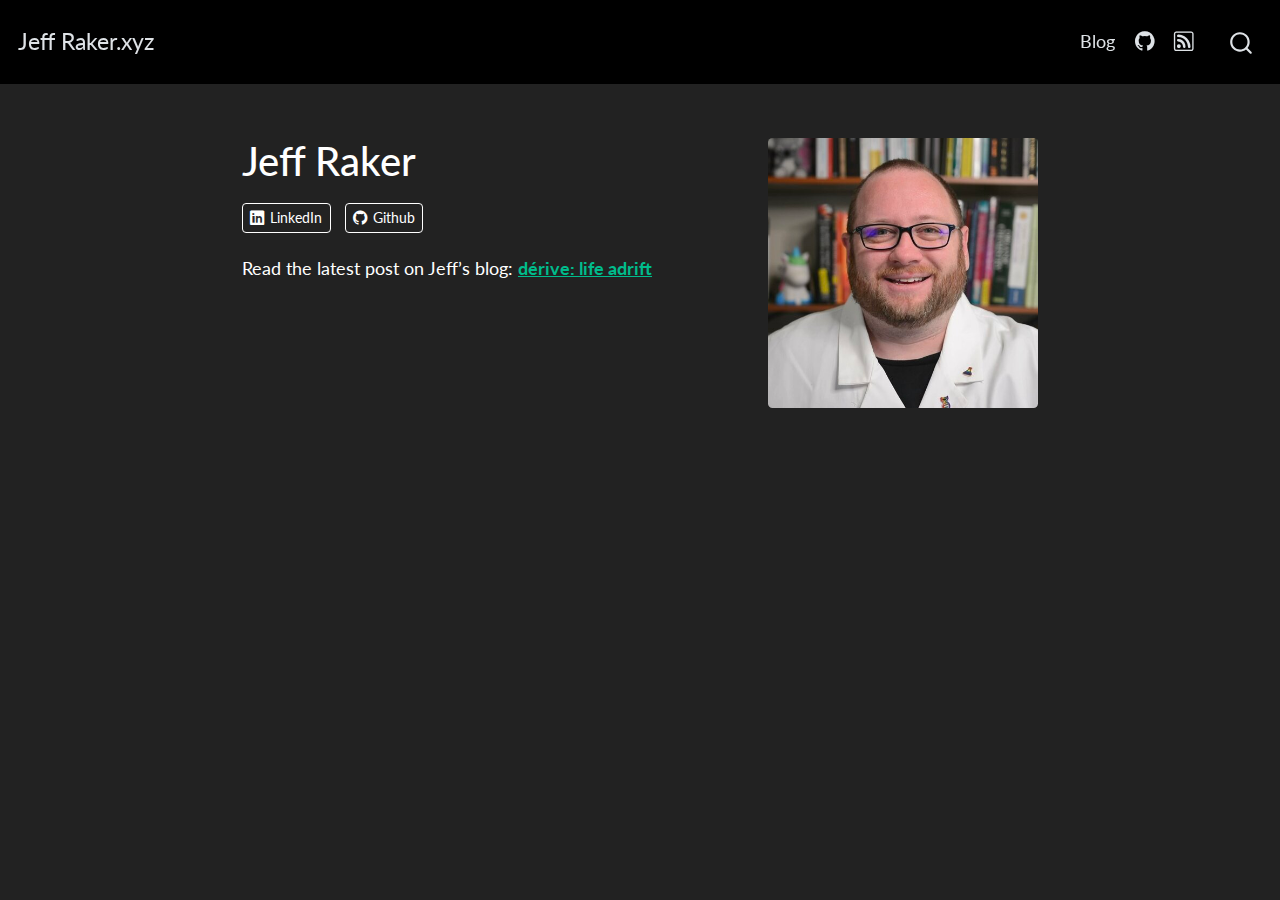
==== index.html @ 0c9b07fd "Create" ====
<!DOCTYPE html>
<html xmlns="http://www.w3.org/1999/xhtml" lang="en" xml:lang="en"><head>

<meta charset="utf-8">
<meta name="generator" content="quarto-1.2.269">

<meta name="viewport" content="width=device-width, initial-scale=1.0, user-scalable=yes">


<title>Jeff Raker.xyz - Jeff Raker</title>
<style>
code{white-space: pre-wrap;}
span.smallcaps{font-variant: small-caps;}
div.columns{display: flex; gap: min(4vw, 1.5em);}
div.column{flex: auto; overflow-x: auto;}
div.hanging-indent{margin-left: 1.5em; text-indent: -1.5em;}
ul.task-list{list-style: none;}
ul.task-list li input[type="checkbox"] {
  width: 0.8em;
  margin: 0 0.8em 0.2em -1.6em;
  vertical-align: middle;
}
</style>


<script src="site_libs/quarto-nav/quarto-nav.js"></script>
<script src="site_libs/clipboard/clipboard.min.js"></script>
<script src="site_libs/quarto-search/autocomplete.umd.js"></script>
<script src="site_libs/quarto-search/fuse.min.js"></script>
<script src="site_libs/quarto-search/quarto-search.js"></script>
<meta name="quarto:offset" content="./">
<script src="site_libs/quarto-html/quarto.js"></script>
<script src="site_libs/quarto-html/popper.min.js"></script>
<script src="site_libs/quarto-html/tippy.umd.min.js"></script>
<link href="site_libs/quarto-html/tippy.css" rel="stylesheet">
<link href="site_libs/quarto-html/quarto-syntax-highlighting-dark.css" rel="stylesheet" id="quarto-text-highlighting-styles">
<script src="site_libs/bootstrap/bootstrap.min.js"></script>
<link href="site_libs/bootstrap/bootstrap-icons.css" rel="stylesheet">
<link href="site_libs/bootstrap/bootstrap.min.css" rel="stylesheet" id="quarto-bootstrap" data-mode="dark">
<script id="quarto-search-options" type="application/json">{
  "location": "navbar",
  "copy-button": false,
  "collapse-after": 3,
  "panel-placement": "end",
  "type": "overlay",
  "limit": 20,
  "language": {
    "search-no-results-text": "No results",
    "search-matching-documents-text": "matching documents",
    "search-copy-link-title": "Copy link to search",
    "search-hide-matches-text": "Hide additional matches",
    "search-more-match-text": "more match in this document",
    "search-more-matches-text": "more matches in this document",
    "search-clear-button-title": "Clear",
    "search-detached-cancel-button-title": "Cancel",
    "search-submit-button-title": "Submit"
  }
}</script>


<link rel="stylesheet" href="styles.css">
</head>

<body class="nav-fixed fullcontent">

<div id="quarto-search-results"></div>
  <header id="quarto-header" class="headroom fixed-top">
    <nav class="navbar navbar-expand-lg navbar-dark ">
      <div class="navbar-container container-fluid">
      <div class="navbar-brand-container">
    <a class="navbar-brand" href="./index.html">
    <span class="navbar-title">Jeff Raker.xyz</span>
    </a>
  </div>
          <button class="navbar-toggler" type="button" data-bs-toggle="collapse" data-bs-target="#navbarCollapse" aria-controls="navbarCollapse" aria-expanded="false" aria-label="Toggle navigation" onclick="if (window.quartoToggleHeadroom) { window.quartoToggleHeadroom(); }">
  <span class="navbar-toggler-icon"></span>
</button>
          <div class="collapse navbar-collapse" id="navbarCollapse">
            <ul class="navbar-nav navbar-nav-scroll ms-auto">
  <li class="nav-item">
    <a class="nav-link" href="./blog.html">
 <span class="menu-text">Blog</span></a>
  </li>  
  <li class="nav-item compact">
    <a class="nav-link" href="https://github.com/"><i class="bi bi-github" role="img">
</i> 
 <span class="menu-text"></span></a>
  </li>  
  <li class="nav-item compact">
    <a class="nav-link" href="./blog.xml"><i class="bi bi-rss" role="img">
</i> 
 <span class="menu-text"></span></a>
  </li>  
</ul>
              <div id="quarto-search" class="" title="Search"></div>
          </div> <!-- /navcollapse -->
      </div> <!-- /container-fluid -->
    </nav>
</header>
<!-- content -->
<div id="quarto-content" class="quarto-container page-columns page-rows-contents page-layout-article page-navbar">
<!-- sidebar -->
<!-- margin-sidebar -->
    
<!-- main -->
<div class="quarto-about-solana column-body">
  <div class="about-entity">
    <div class="entity-contents">
      <header id="title-block-header" class="quarto-title-block default">
<div class="quarto-title">
<h1 class="title">Jeff Raker</h1>
</div>
<div class="quarto-title-meta">
  </div>
</header> <div class="about-links">
  <a href="https://www.linkedin.com/in/jeffrey-r-raker" class="about-link">
    <i class="bi bi-linkedin"></i>
     <span class="about-link-text">LinkedIn</span>
  </a>
  <a href="https://github.com/jraker01" class="about-link">
    <i class="bi bi-github"></i>
     <span class="about-link-text">Github</span>
  </a>
</div>
      <div class="about-contents"><main class="content" id="quarto-document-content">
<p>Read the latest post on Jeff’s blog: <a href="./blog.html"><strong>dérive: life adrift</strong></a></p>


</main></div>
    </div>
    <img src="jeff_profile.jpeg" class="about-image
  rounded " style="width: 15em;">
  </div>
</div>
 <!-- /main -->
<script id="quarto-html-after-body" type="application/javascript">
window.document.addEventListener("DOMContentLoaded", function (event) {
  const toggleBodyColorMode = (bsSheetEl) => {
    const mode = bsSheetEl.getAttribute("data-mode");
    const bodyEl = window.document.querySelector("body");
    if (mode === "dark") {
      bodyEl.classList.add("quarto-dark");
      bodyEl.classList.remove("quarto-light");
    } else {
      bodyEl.classList.add("quarto-light");
      bodyEl.classList.remove("quarto-dark");
    }
  }
  const toggleBodyColorPrimary = () => {
    const bsSheetEl = window.document.querySelector("link#quarto-bootstrap");
    if (bsSheetEl) {
      toggleBodyColorMode(bsSheetEl);
    }
  }
  toggleBodyColorPrimary();  
  const clipboard = new window.ClipboardJS('.code-copy-button', {
    target: function(trigger) {
      return trigger.previousElementSibling;
    }
  });
  clipboard.on('success', function(e) {
    // button target
    const button = e.trigger;
    // don't keep focus
    button.blur();
    // flash "checked"
    button.classList.add('code-copy-button-checked');
    var currentTitle = button.getAttribute("title");
    button.setAttribute("title", "Copied!");
    let tooltip;
    if (window.bootstrap) {
      button.setAttribute("data-bs-toggle", "tooltip");
      button.setAttribute("data-bs-placement", "left");
      button.setAttribute("data-bs-title", "Copied!");
      tooltip = new bootstrap.Tooltip(button, 
        { trigger: "manual", 
          customClass: "code-copy-button-tooltip",
          offset: [0, -8]});
      tooltip.show();    
    }
    setTimeout(function() {
      if (tooltip) {
        tooltip.hide();
        button.removeAttribute("data-bs-title");
        button.removeAttribute("data-bs-toggle");
        button.removeAttribute("data-bs-placement");
      }
      button.setAttribute("title", currentTitle);
      button.classList.remove('code-copy-button-checked');
    }, 1000);
    // clear code selection
    e.clearSelection();
  });
  function tippyHover(el, contentFn) {
    const config = {
      allowHTML: true,
      content: contentFn,
      maxWidth: 500,
      delay: 100,
      arrow: false,
      appendTo: function(el) {
          return el.parentElement;
      },
      interactive: true,
      interactiveBorder: 10,
      theme: 'quarto',
      placement: 'bottom-start'
    };
    window.tippy(el, config); 
  }
  const noterefs = window.document.querySelectorAll('a[role="doc-noteref"]');
  for (var i=0; i<noterefs.length; i++) {
    const ref = noterefs[i];
    tippyHover(ref, function() {
      // use id or data attribute instead here
      let href = ref.getAttribute('data-footnote-href') || ref.getAttribute('href');
      try { href = new URL(href).hash; } catch {}
      const id = href.replace(/^#\/?/, "");
      const note = window.document.getElementById(id);
      return note.innerHTML;
    });
  }
  const findCites = (el) => {
    const parentEl = el.parentElement;
    if (parentEl) {
      const cites = parentEl.dataset.cites;
      if (cites) {
        return {
          el,
          cites: cites.split(' ')
        };
      } else {
        return findCites(el.parentElement)
      }
    } else {
      return undefined;
    }
  };
  var bibliorefs = window.document.querySelectorAll('a[role="doc-biblioref"]');
  for (var i=0; i<bibliorefs.length; i++) {
    const ref = bibliorefs[i];
    const citeInfo = findCites(ref);
    if (citeInfo) {
      tippyHover(citeInfo.el, function() {
        var popup = window.document.createElement('div');
        citeInfo.cites.forEach(function(cite) {
          var citeDiv = window.document.createElement('div');
          citeDiv.classList.add('hanging-indent');
          citeDiv.classList.add('csl-entry');
          var biblioDiv = window.document.getElementById('ref-' + cite);
          if (biblioDiv) {
            citeDiv.innerHTML = biblioDiv.innerHTML;
          }
          popup.appendChild(citeDiv);
        });
        return popup.innerHTML;
      });
    }
  }
});
</script>
</div> <!-- /content -->



</body></html>
---- site_libs/quarto-html/tippy.css ----
.tippy-box[data-animation=fade][data-state=hidden]{opacity:0}[data-tippy-root]{max-width:calc(100vw - 10px)}.tippy-box{position:relative;background-color:#333;color:#fff;border-radius:4px;font-size:14px;line-height:1.4;white-space:normal;outline:0;transition-property:transform,visibility,opacity}.tippy-box[data-placement^=top]>.tippy-arrow{bottom:0}.tippy-box[data-placement^=top]>.tippy-arrow:before{bottom:-7px;left:0;border-width:8px 8px 0;border-top-color:initial;transform-origin:center top}.tippy-box[data-placement^=bottom]>.tippy-arrow{top:0}.tippy-box[data-placement^=bottom]>.tippy-arrow:before{top:-7px;left:0;border-width:0 8px 8px;border-bottom-color:initial;transform-origin:center bottom}.tippy-box[data-placement^=left]>.tippy-arrow{right:0}.tippy-box[data-placement^=left]>.tippy-arrow:before{border-width:8px 0 8px 8px;border-left-color:initial;right:-7px;transform-origin:center left}.tippy-box[data-placement^=right]>.tippy-arrow{left:0}.tippy-box[data-placement^=right]>.tippy-arrow:before{left:-7px;border-width:8px 8px 8px 0;border-right-color:initial;transform-origin:center right}.tippy-box[data-inertia][data-state=visible]{transition-timing-function:cubic-bezier(.54,1.5,.38,1.11)}.tippy-arrow{width:16px;height:16px;color:#333}.tippy-arrow:before{content:"";position:absolute;border-color:transparent;border-style:solid}.tippy-content{position:relative;padding:5px 9px;z-index:1}
---- site_libs/quarto-html/quarto-syntax-highlighting-dark.css ----
/* quarto syntax highlight colors */
:root {
  --quarto-hl-al-color: #f07178;
  --quarto-hl-an-color: #d4d0ab;
  --quarto-hl-at-color: #00e0e0;
  --quarto-hl-bn-color: #d4d0ab;
  --quarto-hl-bu-color: #abe338;
  --quarto-hl-ch-color: #abe338;
  --quarto-hl-co-color: #f8f8f2;
  --quarto-hl-cv-color: #ffd700;
  --quarto-hl-cn-color: #ffd700;
  --quarto-hl-cf-color: #ffa07a;
  --quarto-hl-dt-color: #ffa07a;
  --quarto-hl-dv-color: #d4d0ab;
  --quarto-hl-do-color: #f8f8f2;
  --quarto-hl-er-color: #f07178;
  --quarto-hl-ex-color: #00e0e0;
  --quarto-hl-fl-color: #d4d0ab;
  --quarto-hl-fu-color: #ffa07a;
  --quarto-hl-im-color: #abe338;
  --quarto-hl-in-color: #d4d0ab;
  --quarto-hl-kw-color: #ffa07a;
  --quarto-hl-op-color: #ffa07a;
  --quarto-hl-ot-color: #00e0e0;
  --quarto-hl-pp-color: #dcc6e0;
  --quarto-hl-re-color: #00e0e0;
  --quarto-hl-sc-color: #abe338;
  --quarto-hl-ss-color: #abe338;
  --quarto-hl-st-color: #abe338;
  --quarto-hl-va-color: #00e0e0;
  --quarto-hl-vs-color: #abe338;
  --quarto-hl-wa-color: #dcc6e0;
}

/* other quarto variables */
:root {
  --quarto-font-monospace: SFMono-Regular, Menlo, Monaco, Consolas, "Liberation Mono", "Courier New", monospace;
}

code span.al {
  font-weight: bold;
  color: #f07178;
}

code span.an {
  color: #d4d0ab;
}

code span.at {
  color: #00e0e0;
}

code span.bn {
  color: #d4d0ab;
}

code span.bu {
  color: #abe338;
}

code span.ch {
  color: #abe338;
}

code span.co {
  font-style: italic;
  color: #f8f8f2;
}

code span.cv {
  color: #ffd700;
}

code span.cn {
  color: #ffd700;
}

code span.cf {
  font-weight: bold;
  color: #ffa07a;
}

code span.dt {
  color: #ffa07a;
}

code span.dv {
  color: #d4d0ab;
}

code span.do {
  color: #f8f8f2;
}

code span.er {
  color: #f07178;
  text-decoration: underline;
}

code span.ex {
  font-weight: bold;
  color: #00e0e0;
}

code span.fl {
  color: #d4d0ab;
}

code span.fu {
  color: #ffa07a;
}

code span.im {
  color: #abe338;
}

code span.in {
  color: #d4d0ab;
}

code span.kw {
  font-weight: bold;
  color: #ffa07a;
}

pre > code.sourceCode > span {
  color: #f8f8f2;
}

code span {
  color: #f8f8f2;
}

code.sourceCode > span {
  color: #f8f8f2;
}

div.sourceCode,
div.sourceCode pre.sourceCode {
  color: #f8f8f2;
}

code span.op {
  color: #ffa07a;
}

code span.ot {
  color: #00e0e0;
}

code span.pp {
  color: #dcc6e0;
}

code span.re {
  color: #00e0e0;
}

code span.sc {
  color: #abe338;
}

code span.ss {
  color: #abe338;
}

code span.st {
  color: #abe338;
}

code span.va {
  color: #00e0e0;
}

code span.vs {
  color: #abe338;
}

code span.wa {
  color: #dcc6e0;
}

.prevent-inlining {
  content: "</";
}

/*# sourceMappingURL=935a306eefa94366c21e1a970dddb765.css.map */
---- styles.css ----
/* css styles */
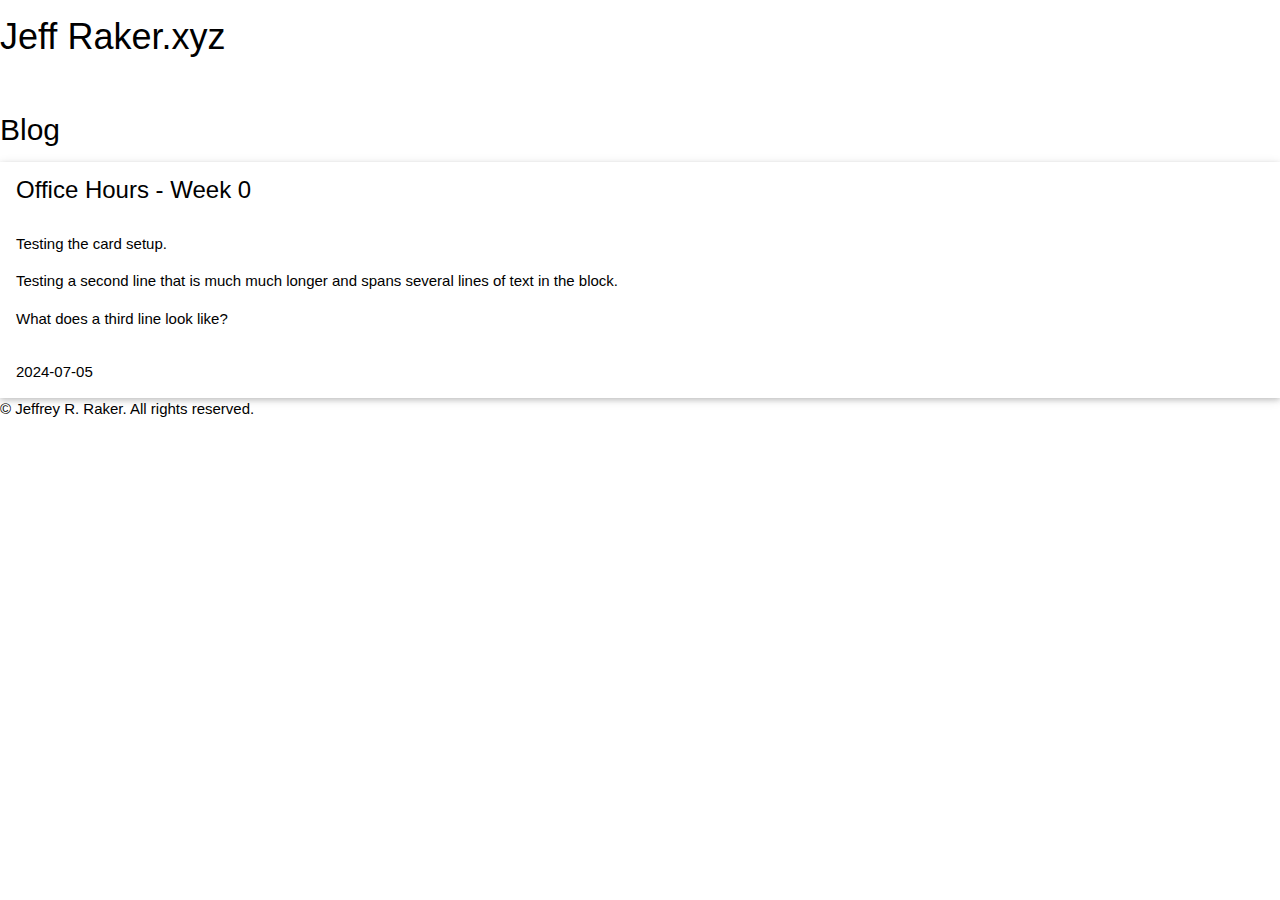
==== commit a9256995: "reset" ====
--- a/index.html
+++ b/index.html
@@ -1,266 +1,65 @@
-<!DOCTYPE html>
-<html xmlns="http://www.w3.org/1999/xhtml" lang="en" xml:lang="en"><head>
+<!doctype html>
+<html lang="en">
+  <head>
+    <meta charset="utf-8">
+    <meta name="viewport" content="width=device-width, initial-scale=1">
+    <title>JeffRaker.xyz</title>
 
-<meta charset="utf-8">
-<meta name="generator" content="quarto-1.2.269">
+    <link rel="preconnect" href="https://fonts.googleapis.com">
+    <link rel="preconnect" href="https://fonts.gstatic.com" crossorigin>
+    <link href="https://fonts.googleapis.com/css2?family=Gentium+Book+Plus:ital,wght@0,400;0,700;1,400;1,700&family=Libre+Baskerville:ital,wght@0,400;0,700;1,400&display=swap" rel="stylesheet">
+    
+    <link rel="stylesheet" href="https://www.w3schools.com/w3css/4/w3.css">
 
-<meta name="viewport" content="width=device-width, initial-scale=1.0, user-scalable=yes">
+    <link href="CSS/file.css" rel="stylesheet" />
+  </head>
+  <body>
+    <div>
+      <header>
+          <h1 class="center-text">Jeff Raker.xyz</h1>
+      </header>
+    </div>
 
+    <div class="container">
+      </br>
+      <!--This is a note to put in introductory text about the blog.-->
+    </div>
 
-<title>Jeff Raker.xyz - Jeff Raker</title>
-<style>
-code{white-space: pre-wrap;}
-span.smallcaps{font-variant: small-caps;}
-div.columns{display: flex; gap: min(4vw, 1.5em);}
-div.column{flex: auto; overflow-x: auto;}
-div.hanging-indent{margin-left: 1.5em; text-indent: -1.5em;}
-ul.task-list{list-style: none;}
-ul.task-list li input[type="checkbox"] {
-  width: 0.8em;
-  margin: 0 0.8em 0.2em -1.6em;
-  vertical-align: middle;
-}
-</style>
+    <div class="container">
+      <h2>Blog</h2>
 
+      <a id="week0"></a>
+      <div class="w3-card">
+        <header class="w3-container header_h2">
+          <h3>Office Hours - Week 0</h3>
+        </header>
 
-<script src="site_libs/quarto-nav/quarto-nav.js"></script>
-<script src="site_libs/clipboard/clipboard.min.js"></script>
-<script src="site_libs/quarto-search/autocomplete.umd.js"></script>
-<script src="site_libs/quarto-search/fuse.min.js"></script>
-<script src="site_libs/quarto-search/quarto-search.js"></script>
-<meta name="quarto:offset" content="./">
-<script src="site_libs/quarto-html/quarto.js"></script>
-<script src="site_libs/quarto-html/popper.min.js"></script>
-<script src="site_libs/quarto-html/tippy.umd.min.js"></script>
-<link href="site_libs/quarto-html/tippy.css" rel="stylesheet">
-<link href="site_libs/quarto-html/quarto-syntax-highlighting-dark.css" rel="stylesheet" id="quarto-text-highlighting-styles">
-<script src="site_libs/bootstrap/bootstrap.min.js"></script>
-<link href="site_libs/bootstrap/bootstrap-icons.css" rel="stylesheet">
-<link href="site_libs/bootstrap/bootstrap.min.css" rel="stylesheet" id="quarto-bootstrap" data-mode="dark">
-<script id="quarto-search-options" type="application/json">{
-  "location": "navbar",
-  "copy-button": false,
-  "collapse-after": 3,
-  "panel-placement": "end",
-  "type": "overlay",
-  "limit": 20,
-  "language": {
-    "search-no-results-text": "No results",
-    "search-matching-documents-text": "matching documents",
-    "search-copy-link-title": "Copy link to search",
-    "search-hide-matches-text": "Hide additional matches",
-    "search-more-match-text": "more match in this document",
-    "search-more-matches-text": "more matches in this document",
-    "search-clear-button-title": "Clear",
-    "search-detached-cancel-button-title": "Cancel",
-    "search-submit-button-title": "Submit"
-  }
-}</script>
+        <div class="w3-container">
+          <p>
+            Testing the card setup.
+          </p>
+          <p>
+            Testing a second line that is much much longer and spans several lines of text in the block.
+          </p>
+          <p>
+            What does a third line look like?
+          </p>
+        </div>
+        
+        <footer class="w3-container footer_card">
+          <p class="footer_card">2024-07-05</p>
+        </footer>
+      </div>
 
+    </div>
 
-<link rel="stylesheet" href="styles.css">
-</head>
+    <footer id="footer" class="center-text">
+      © Jeffrey R. Raker. All rights reserved.
+      </br>
+    </footer>
 
-<body class="nav-fixed fullcontent">
+    <div></br></div>
 
-<div id="quarto-search-results"></div>
-  <header id="quarto-header" class="headroom fixed-top">
-    <nav class="navbar navbar-expand-lg navbar-dark ">
-      <div class="navbar-container container-fluid">
-      <div class="navbar-brand-container">
-    <a class="navbar-brand" href="./index.html">
-    <span class="navbar-title">Jeff Raker.xyz</span>
-    </a>
-  </div>
-          <button class="navbar-toggler" type="button" data-bs-toggle="collapse" data-bs-target="#navbarCollapse" aria-controls="navbarCollapse" aria-expanded="false" aria-label="Toggle navigation" onclick="if (window.quartoToggleHeadroom) { window.quartoToggleHeadroom(); }">
-  <span class="navbar-toggler-icon"></span>
-</button>
-          <div class="collapse navbar-collapse" id="navbarCollapse">
-            <ul class="navbar-nav navbar-nav-scroll ms-auto">
-  <li class="nav-item">
-    <a class="nav-link" href="./blog.html">
- <span class="menu-text">Blog</span></a>
-  </li>  
-  <li class="nav-item compact">
-    <a class="nav-link" href="https://github.com/"><i class="bi bi-github" role="img">
-</i> 
- <span class="menu-text"></span></a>
-  </li>  
-  <li class="nav-item compact">
-    <a class="nav-link" href="./blog.xml"><i class="bi bi-rss" role="img">
-</i> 
- <span class="menu-text"></span></a>
-  </li>  
-</ul>
-              <div id="quarto-search" class="" title="Search"></div>
-          </div> <!-- /navcollapse -->
-      </div> <!-- /container-fluid -->
-    </nav>
-</header>
-<!-- content -->
-<div id="quarto-content" class="quarto-container page-columns page-rows-contents page-layout-article page-navbar">
-<!-- sidebar -->
-<!-- margin-sidebar -->
-    
-<!-- main -->
-<div class="quarto-about-solana column-body">
-  <div class="about-entity">
-    <div class="entity-contents">
-      <header id="title-block-header" class="quarto-title-block default">
-<div class="quarto-title">
-<h1 class="title">Jeff Raker</h1>
-</div>
-<div class="quarto-title-meta">
-  </div>
-</header> <div class="about-links">
-  <a href="https://www.linkedin.com/in/jeffrey-r-raker" class="about-link">
-    <i class="bi bi-linkedin"></i>
-     <span class="about-link-text">LinkedIn</span>
-  </a>
-  <a href="https://github.com/jraker01" class="about-link">
-    <i class="bi bi-github"></i>
-     <span class="about-link-text">Github</span>
-  </a>
-</div>
-      <div class="about-contents"><main class="content" id="quarto-document-content">
-<p>Read the latest post on Jeff’s blog: <a href="./blog.html"><strong>dérive: life adrift</strong></a></p>
-
-
-</main></div>
-    </div>
-    <img src="jeff_profile.jpeg" class="about-image
-  rounded " style="width: 15em;">
-  </div>
-</div>
- <!-- /main -->
-<script id="quarto-html-after-body" type="application/javascript">
-window.document.addEventListener("DOMContentLoaded", function (event) {
-  const toggleBodyColorMode = (bsSheetEl) => {
-    const mode = bsSheetEl.getAttribute("data-mode");
-    const bodyEl = window.document.querySelector("body");
-    if (mode === "dark") {
-      bodyEl.classList.add("quarto-dark");
-      bodyEl.classList.remove("quarto-light");
-    } else {
-      bodyEl.classList.add("quarto-light");
-      bodyEl.classList.remove("quarto-dark");
-    }
-  }
-  const toggleBodyColorPrimary = () => {
-    const bsSheetEl = window.document.querySelector("link#quarto-bootstrap");
-    if (bsSheetEl) {
-      toggleBodyColorMode(bsSheetEl);
-    }
-  }
-  toggleBodyColorPrimary();  
-  const clipboard = new window.ClipboardJS('.code-copy-button', {
-    target: function(trigger) {
-      return trigger.previousElementSibling;
-    }
-  });
-  clipboard.on('success', function(e) {
-    // button target
-    const button = e.trigger;
-    // don't keep focus
-    button.blur();
-    // flash "checked"
-    button.classList.add('code-copy-button-checked');
-    var currentTitle = button.getAttribute("title");
-    button.setAttribute("title", "Copied!");
-    let tooltip;
-    if (window.bootstrap) {
-      button.setAttribute("data-bs-toggle", "tooltip");
-      button.setAttribute("data-bs-placement", "left");
-      button.setAttribute("data-bs-title", "Copied!");
-      tooltip = new bootstrap.Tooltip(button, 
-        { trigger: "manual", 
-          customClass: "code-copy-button-tooltip",
-          offset: [0, -8]});
-      tooltip.show();    
-    }
-    setTimeout(function() {
-      if (tooltip) {
-        tooltip.hide();
-        button.removeAttribute("data-bs-title");
-        button.removeAttribute("data-bs-toggle");
-        button.removeAttribute("data-bs-placement");
-      }
-      button.setAttribute("title", currentTitle);
-      button.classList.remove('code-copy-button-checked');
-    }, 1000);
-    // clear code selection
-    e.clearSelection();
-  });
-  function tippyHover(el, contentFn) {
-    const config = {
-      allowHTML: true,
-      content: contentFn,
-      maxWidth: 500,
-      delay: 100,
-      arrow: false,
-      appendTo: function(el) {
-          return el.parentElement;
-      },
-      interactive: true,
-      interactiveBorder: 10,
-      theme: 'quarto',
-      placement: 'bottom-start'
-    };
-    window.tippy(el, config); 
-  }
-  const noterefs = window.document.querySelectorAll('a[role="doc-noteref"]');
-  for (var i=0; i<noterefs.length; i++) {
-    const ref = noterefs[i];
-    tippyHover(ref, function() {
-      // use id or data attribute instead here
-      let href = ref.getAttribute('data-footnote-href') || ref.getAttribute('href');
-      try { href = new URL(href).hash; } catch {}
-      const id = href.replace(/^#\/?/, "");
-      const note = window.document.getElementById(id);
-      return note.innerHTML;
-    });
-  }
-  const findCites = (el) => {
-    const parentEl = el.parentElement;
-    if (parentEl) {
-      const cites = parentEl.dataset.cites;
-      if (cites) {
-        return {
-          el,
-          cites: cites.split(' ')
-        };
-      } else {
-        return findCites(el.parentElement)
-      }
-    } else {
-      return undefined;
-    }
-  };
-  var bibliorefs = window.document.querySelectorAll('a[role="doc-biblioref"]');
-  for (var i=0; i<bibliorefs.length; i++) {
-    const ref = bibliorefs[i];
-    const citeInfo = findCites(ref);
-    if (citeInfo) {
-      tippyHover(citeInfo.el, function() {
-        var popup = window.document.createElement('div');
-        citeInfo.cites.forEach(function(cite) {
-          var citeDiv = window.document.createElement('div');
-          citeDiv.classList.add('hanging-indent');
-          citeDiv.classList.add('csl-entry');
-          var biblioDiv = window.document.getElementById('ref-' + cite);
-          if (biblioDiv) {
-            citeDiv.innerHTML = biblioDiv.innerHTML;
-          }
-          popup.appendChild(citeDiv);
-        });
-        return popup.innerHTML;
-      });
-    }
-  }
-});
-</script>
-</div> <!-- /content -->
-
-
-
-</body></html>+    <script src="JS/file.js"></script>
+  </body>
+</html>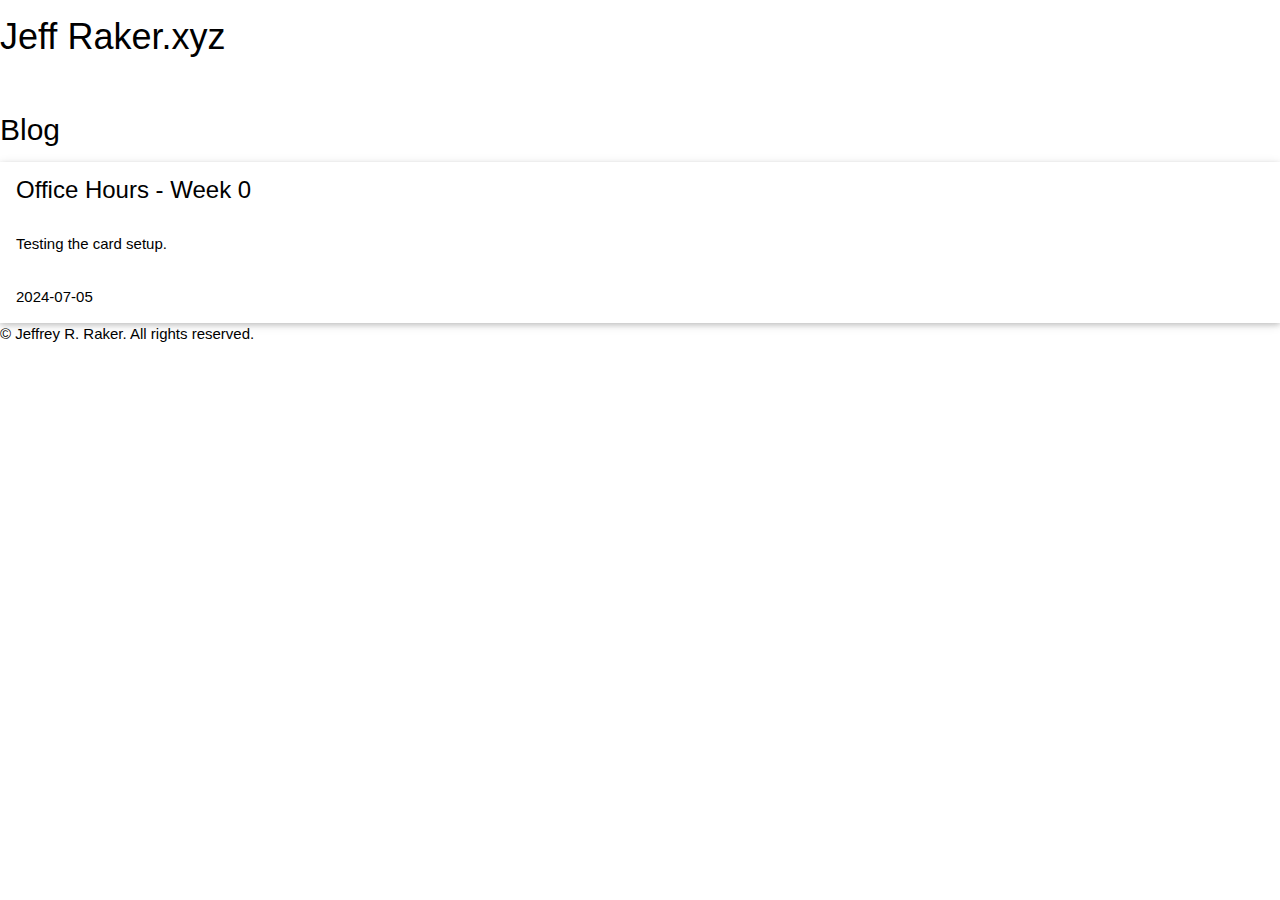
==== commit f7f36630: "edits" ====
--- a/index.html
+++ b/index.html
@@ -38,12 +38,6 @@
           <p>
             Testing the card setup.
           </p>
-          <p>
-            Testing a second line that is much much longer and spans several lines of text in the block.
-          </p>
-          <p>
-            What does a third line look like?
-          </p>
         </div>
         
         <footer class="w3-container footer_card">
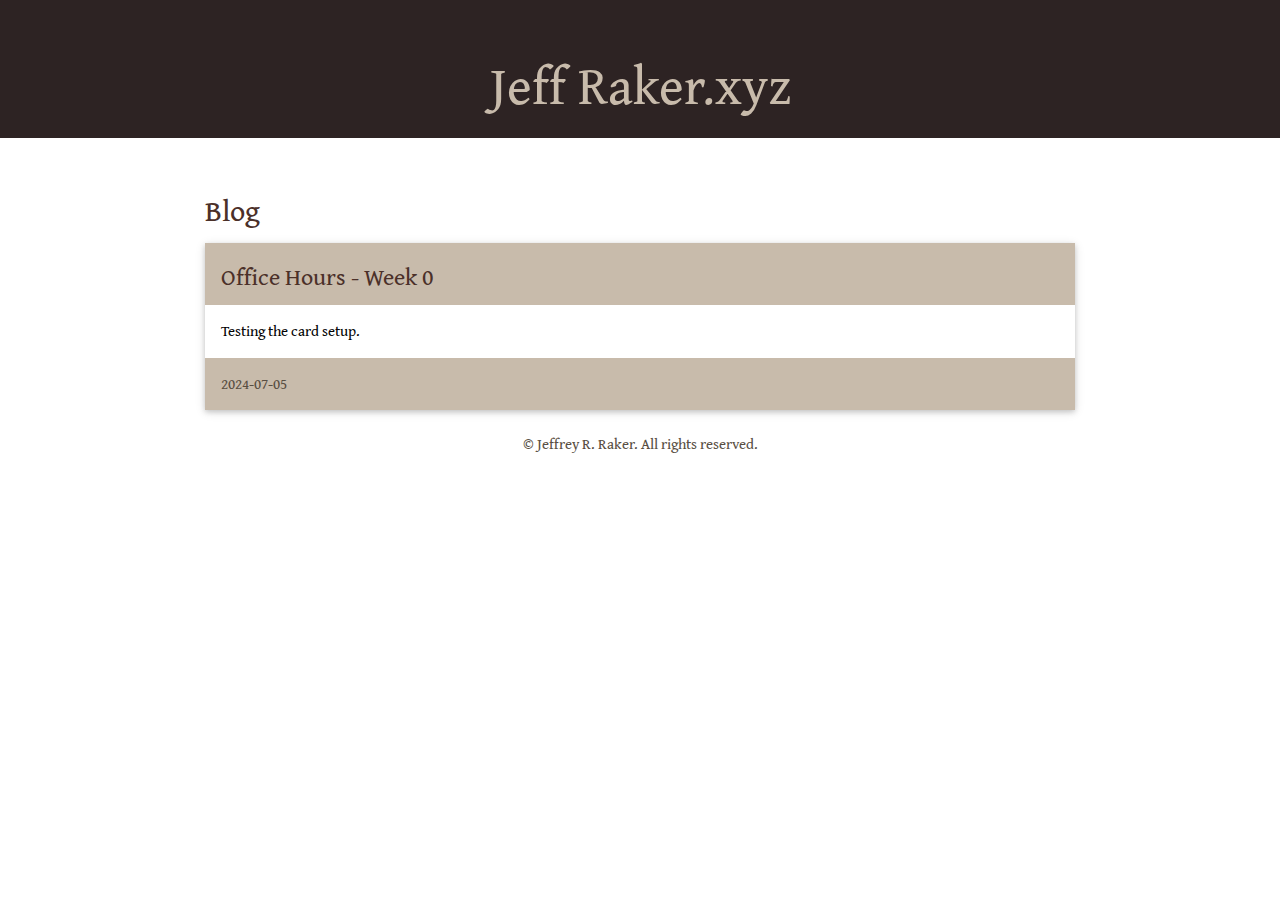
==== commit f1c160e3: "Update index.html" ====
--- a/index.html
+++ b/index.html
@@ -11,7 +11,7 @@
     
     <link rel="stylesheet" href="https://www.w3schools.com/w3css/4/w3.css">
 
-    <link href="CSS/file.css" rel="stylesheet" />
+    <link href="css/file.css" rel="stylesheet" />
   </head>
   <body>
     <div>
@@ -54,6 +54,6 @@
 
     <div></br></div>
 
-    <script src="JS/file.js"></script>
+    <script src="js/file.js"></script>
   </body>
-</html>+</html>
--- a/css/file.css
+++ b/css/file.css
@@ -0,0 +1,122 @@
+/* ------------------- */
+/* Custom properties   */
+/* ------------------- */
+
+.container {
+  width: 100%;
+  padding-right: 15px;
+  padding-left: 15px;
+  margin-right: auto;
+  margin-left: auto;
+}
+
+@media (min-width: 576px) {
+  .container {
+    max-width: 540px;
+  }
+}
+
+@media (min-width: 768px) {
+  .container {
+    max-width: 720px;
+  }
+}
+
+@media (min-width: 992px) {
+  .container {
+    max-width: 900px;
+  }
+}
+
+@media (min-width: 1200px) {
+  .container {
+    max-width: 900px;
+  }
+}
+
+@media (min-width: 1400px) {
+  .container {
+    max-width: 900px;
+  }
+}
+
+.center-text {
+  text-align: center;
+}
+
+
+header {
+    padding: 1.50em 0 0 0;
+    background-color: #2d2323;
+  }
+
+.header_h2 {
+    background-color: #C8BBAB;
+  }
+
+h1 {
+  padding: 0.25em;
+  font-family: "Gentium Book Plus", serif;
+  font-size: 3.5em;
+  color: #C8BBAB;
+  font-weight:normal
+}
+
+h2, h3 {
+  padding: 0.25em 0 0em 0;
+  font-family: "Gentium Book Plus", serif;
+  color: #4B3029;
+}
+
+h4, h5, h6 {
+  font-family: "Gentium Book Plus", serif;
+  color: #584E42;
+}
+
+p {
+  font-family: "Gentium Book Plus", serif;
+  color: #000000;
+}
+
+ul, ol {
+  font-family: "Gentium Book Plus", serif;
+  color: #453736;
+}
+
+footer {
+  padding: 1.5em 0 0 0;
+  font-family: "Gentium Book Plus", serif;
+  color: #584E42;
+}
+
+.footer_card {
+  font-family: "Gentium Book Plus", serif;
+  color: #2d2323;
+  background-color: #C8BBAB;
+  font-family: "Gentium Book Plus", serif;
+  color: #584E42;
+}
+
+a {
+  /* color */
+}
+
+a:hover {
+  color: #95724A;
+}
+
+/*
+button {
+  border-radius: 12px;
+  border: 2px solid hsl(192, 41%, 42%);
+  text-align: center;
+  text-decoration: none;
+  background-color: #e7e7e7;
+  margin: 0 0.5em 1em 0.5em;
+  padding: 0.5em 1em;
+}
+
+button:hover {
+  box-shadow: 0 6px 8px 0 rgba(0,0,0,0.24), 0 8px 12px 0 rgba(0,0,0,0.19);
+}
+*/